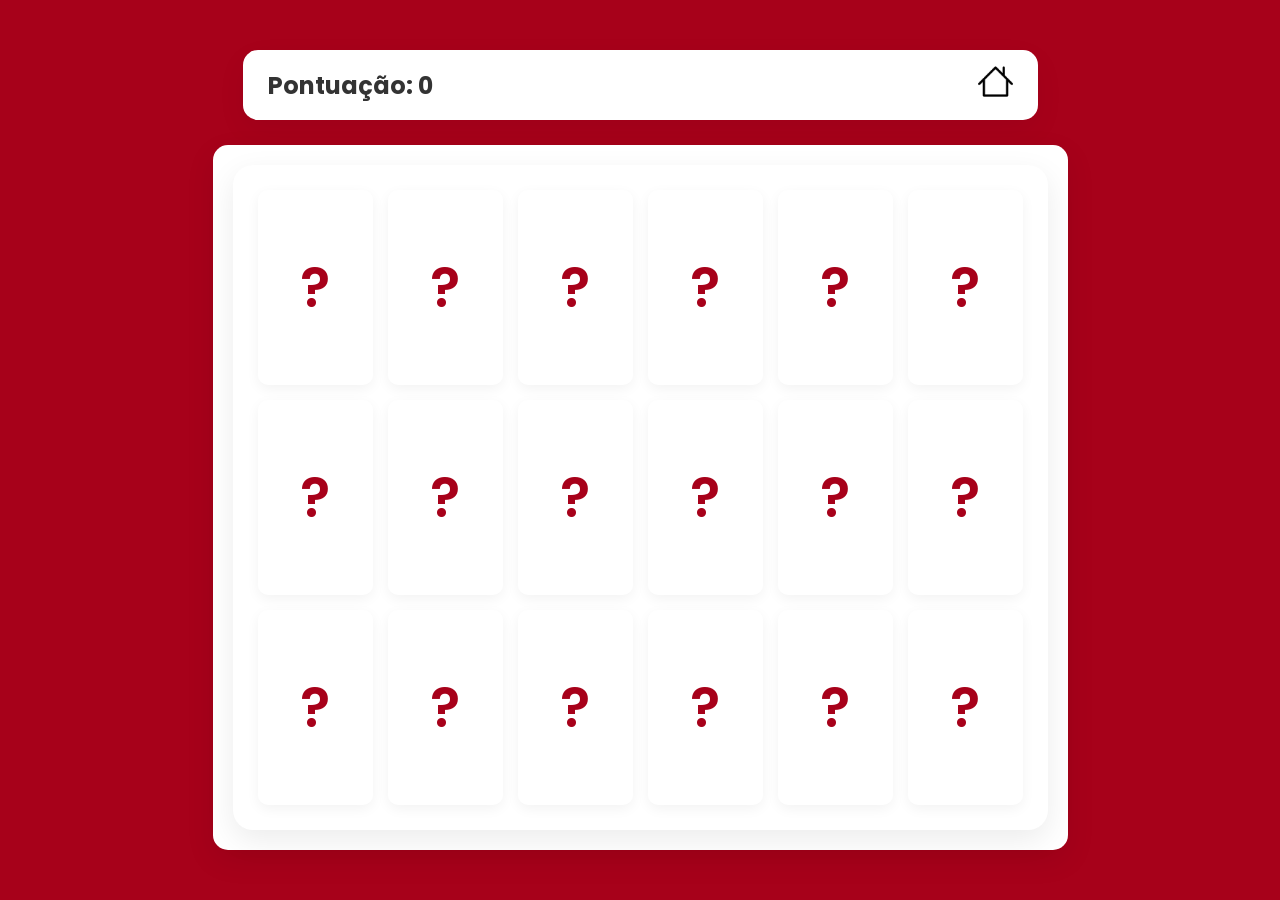
==== index.html @ 6532a793 "Att cores e testes" ====
<!DOCTYPE html>
<html lang="pt-BR">
  <head>
    <meta charset="UTF-8" />
    <meta name="viewport" content="width=device-width, initial-scale=1.0" />
    <title>Jogo da Memória - BT21</title>
    <link rel="stylesheet" href="style.css" />
    <link href="https://fonts.googleapis.com/css?family=Poppins" rel="stylesheet" />
  </head>
  <body>

    <div class="menu-topo">
      <div id="score">Pontuação: 0</div>
      <div class="home">
        <a href="enter.html">
          <img src="./res/home-bigger.png" alt="Home" />
        </a>
      </div>
    </div>

    <div class="wrapper">
      <ul class="cards">
        <li class="card">
          <div class="view front-view"><span class="material-icons">?</span></div>
          <div class="view back-view"><img src="./res/teste-1.png" alt="card-img" /></div>
        </li>
        <li class="card">
          <div class="view front-view"><span class="material-icons">?</span></div>
          <div class="view back-view"><img src="./res/teste-2.png" alt="card-img" /></div>
        </li>
        <li class="card">
          <div class="view front-view"><span class="material-icons">?</span></div>
          <div class="view back-view"><img src="./res/teste-3.png" alt="card-img" /></div>
        </li>
        <li class="card">
          <div class="view front-view"><span class="material-icons">?</span></div>
          <div class="view back-view"><img src="./res/teste-4.png" alt="card-img" /></div>
        </li>
        <li class="card">
          <div class="view front-view"><span class="material-icons">?</span></div>
          <div class="view back-view"><img src="./res/teste-5.png" alt="card-img" /></div>
        </li>
        <li class="card">
          <div class="view front-view"><span class="material-icons">?</span></div>
          <div class="view back-view"><img src="./res/teste-6.png" alt="card-img" /></div>
        </li>
        <li class="card">
          <div class="view front-view"><span class="material-icons">?</span></div>
          <div class="view back-view"><img src="./res/teste-7.png" alt="card-img" /></div>
        </li>
        <li class="card">
          <div class="view front-view"><span class="material-icons">?</span></div>
          <div class="view back-view"><img src="./res/teste-8.png" alt="card-img" /></div>
        </li>
        <li class="card">
          <div class="view front-view"><span class="material-icons">?</span></div>
          <div class="view back-view"><img src="./res/teste-9.png" alt="card-img" /></div>
        </li>
        <li class="card">
          <div class="view front-view"><span class="material-icons">?</span></div>
          <div class="view back-view"><img src="./res/teste-1.png" alt="card-img" /></div>
        </li>
        <li class="card">
          <div class="view front-view"><span class="material-icons">?</span></div>
          <div class="view back-view"><img src="./res/teste-2.png" alt="card-img" /></div>
        </li>
        <li class="card">
          <div class="view front-view"><span class="material-icons">?</span></div>
          <div class="view back-view"><img src="./res/teste-3.png" alt="card-img" /></div>
        </li>
        <li class="card">
          <div class="view front-view"><span class="material-icons">?</span></div>
          <div class="view back-view"><img src="./res/teste-4.png" alt="card-img" /></div>
        </li>
        <li class="card">
          <div class="view front-view"><span class="material-icons">?</span></div>
          <div class="view back-view"><img src="./res/teste-5.png" alt="card-img" /></div>
        </li>
        <li class="card">
          <div class="view front-view"><span class="material-icons">?</span></div>
          <div class="view back-view"><img src="./res/teste-6.png" alt="card-img" /></div>
        </li>
        <li class="card">
          <div class="view front-view"><span class="material-icons">?</span></div>
          <div class="view back-view"><img src="./res/teste-7.png" alt="card-img" /></div>
        </li>
        <li class="card">
          <div class="view front-view"><span class="material-icons">?</span></div>
          <div class="view back-view"><img src="./res/teste-8.png" alt="card-img" /></div>
        </li>
        <li class="card">
          <div class="view front-view"><span class="material-icons">?</span></div>
          <div class="view back-view"><img src="./res/teste-9.png" alt="card-img" /></div>
        </li>
      </ul>
    </div>

    <div id="modal-zoom" onclick="fecharZoom()" style="display: none; position: fixed; top: 0; left: 0; width: 100%; height: 100%; background: rgba(0,0,0,0.8); z-index: 1000; align-items: center; justify-content: center;">
    <div style="background: white; padding: 20px; border-radius: 20px; text-align: center; position: relative; max-width: 90%; max-height: 90%;">
    <img id="img-zoom" src="" alt="Carta Ampliada" style="max-width: 320px; height: auto; max-height: 70vh; border-radius: 15px; object-fit: contain; display: block; margin: 0 auto;">
    <p style="margin-top: 15px; font-size: 18px; color: #333;">Clique em qualquer lugar para fechar</p>
      </div>
    </div>

    <script src="script.js"></script>
  </body>
</html>
---- style.css ----
@import url("https://googleapis.com");

* {
  margin: 0;
  padding: 0;
  box-sizing: border-box;
  font-family: "Poppins", sans-serif;
  font-weight: 600;
}

img {
  border-radius: 10px;
}

body {
  display: flex;
  flex-direction: column; 
  align-items: center;
  justify-content: center;
  min-height: 100vh;
  background-color: rgb(167, 1, 26);
  padding: 20px;
}

.menu-topo {
  width: 100%;
  max-width: 795px; 
  height: 70px;
  background: #fff;
  border-radius: 15px;
  box-shadow: 0 10px 30px rgba(0, 0, 0, 0.05);
  padding: 0 25px;
  margin-bottom: 25px;
  display: flex;
  align-items: center;
  justify-content: space-between;
}

#score {
  font-size: 24px;
  color: #333;
  font-weight: 700;
}

.home {
  display: flex;
  align-items: center;
  justify-content: center;
}


.home img {
  height: 35px;
  width: auto;
  cursor: pointer;
  transition: transform 0.2s ease;
}

.home img:hover {
  transform: scale(1.15); 
}


.wrapper {
  padding: 20px;
  border-radius: 15px;
  background: #fff;
  box-shadow: 0 10px 30px rgba(0, 0, 0, 0.08);
}

.cards,
.card,
.view {
  display: flex;
  align-items: center;
  justify-content: center;
}

.cards {
  display: grid;
  grid-template-columns: repeat(6, 115px);  
  grid-template-rows: repeat(3, 195px);   
  gap: 15px;                               
  background: #fff;                        
  padding: 25px;
  border-radius: 20px;
  box-shadow: 0 10px 30px rgba(0, 0, 0, 0.08);
  list-style: none;
  width: fit-content;
  height: fit-content;
}

.cards .card {
  cursor: pointer;
  position: relative;
  perspective: 1000px;
  transform-style: preserve-3d;
  width: 100%;
  height: 100%;
}

.card .view {
  width: 100%;
  height: 100%;
  user-select: none;
  position: absolute;
  border-radius: 10px;
  background: #fff;
  pointer-events: none;
  backface-visibility: hidden;
  box-shadow: 0 4px 13px rgba(0, 0, 0, 0.05);
  transition: transform 0.2s linear;
}

.card .front-view span {
  color: rgb(167, 1, 26);
  font-size: 55px;
}

.card .back-view {
  transform: rotateY(-180deg);
}


.card .back-view img {
  width: 100%;
  height: 100%;
  object-fit: cover; 
  border-radius: 10px;
}

.card.flip .front-view {
  transform: rotateY(180deg);
}

.card.flip .back-view {
  transform: rotateY(0);
}

.cards .card.flip:hover {
  transform: scale(1.20); /*zoom na carta*/
  z-index: 99;           
  box-shadow: 0 15px 35px rgba(0, 0, 0, 0.2); 
}

.cards .card {
  transition: transform 0.25s ease, box-shadow 0.25s ease;
}

@media (max-width: 768px) {
  body {
    padding: 15px;
  }

  .menu-topo {
    max-width: 100%;
    height: 60px;
    padding: 0 15px;
    margin-bottom: 20px;
  }
  
  #score {
    font-size: 20px;
  }

  .home img {
    height: 28px;
  }

  .cards {
    grid-template-columns: repeat(3, 100px); 
    grid-template-rows: repeat(6, 1700px);   
    gap: 12px;
    padding: 15px;
  }
}
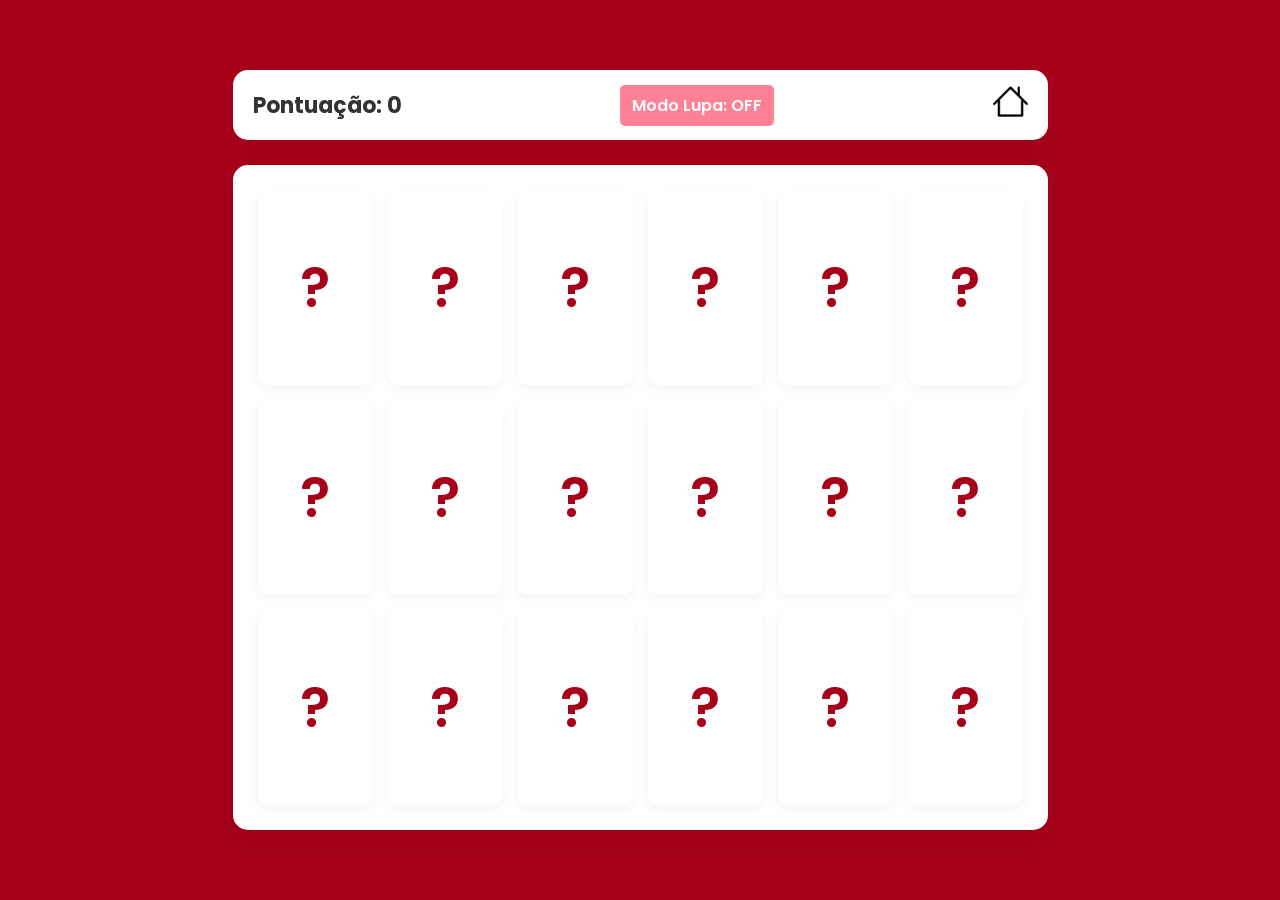
==== commit 7f504b76: "ajeitando proporções" ====
--- a/index.html
+++ b/index.html
@@ -1,107 +1,117 @@
 <!DOCTYPE html>
 <html lang="pt-BR">
-  <head>
-    <meta charset="UTF-8" />
-    <meta name="viewport" content="width=device-width, initial-scale=1.0" />
-    <title>Jogo da Memória - BT21</title>
-    <link rel="stylesheet" href="style.css" />
-    <link href="https://fonts.googleapis.com/css?family=Poppins" rel="stylesheet" />
-  </head>
-  <body>
 
-    <div class="menu-topo">
-      <div id="score">Pontuação: 0</div>
-      <div class="home">
-        <a href="enter.html">
-          <img src="./res/home-bigger.png" alt="Home" />
-        </a>
-      </div>
+<head>
+  <meta charset="UTF-8" />
+  <meta name="viewport" content="width=device-width, initial-scale=1.0" />
+  <title>Jogo da Memória - BT21</title>
+  <link rel="stylesheet" href="style.css" />
+  <link href="https://fonts.googleapis.com/css?family=Poppins" rel="stylesheet" />
+</head>
+
+<body>
+
+  <div class="menu-topo">
+    <div id="score">Pontuação: 0</div>
+    <button id="btn-lupa" onclick="toggleModoLupa()"
+      style="width: auto; height: auto; padding: 8px 12px; margin: 0; font-size: 16px; background: rgb(253, 130, 149); color: white; border: none; border-radius: 5px; cursor: pointer; transition: background 0.2s;">
+      Modo Lupa: OFF
+    </button>
+    <div class="home">
+      <a href="enter.html">
+        <img src="./res/home-bigger.png" alt="Home" />
+      </a>
     </div>
+  </div>
 
-    <div class="wrapper">
-      <ul class="cards">
-        <li class="card">
-          <div class="view front-view"><span class="material-icons">?</span></div>
-          <div class="view back-view"><img src="./res/teste-1.png" alt="card-img" /></div>
-        </li>
-        <li class="card">
-          <div class="view front-view"><span class="material-icons">?</span></div>
-          <div class="view back-view"><img src="./res/teste-2.png" alt="card-img" /></div>
-        </li>
-        <li class="card">
-          <div class="view front-view"><span class="material-icons">?</span></div>
-          <div class="view back-view"><img src="./res/teste-3.png" alt="card-img" /></div>
-        </li>
-        <li class="card">
-          <div class="view front-view"><span class="material-icons">?</span></div>
-          <div class="view back-view"><img src="./res/teste-4.png" alt="card-img" /></div>
-        </li>
-        <li class="card">
-          <div class="view front-view"><span class="material-icons">?</span></div>
-          <div class="view back-view"><img src="./res/teste-5.png" alt="card-img" /></div>
-        </li>
-        <li class="card">
-          <div class="view front-view"><span class="material-icons">?</span></div>
-          <div class="view back-view"><img src="./res/teste-6.png" alt="card-img" /></div>
-        </li>
-        <li class="card">
-          <div class="view front-view"><span class="material-icons">?</span></div>
-          <div class="view back-view"><img src="./res/teste-7.png" alt="card-img" /></div>
-        </li>
-        <li class="card">
-          <div class="view front-view"><span class="material-icons">?</span></div>
-          <div class="view back-view"><img src="./res/teste-8.png" alt="card-img" /></div>
-        </li>
-        <li class="card">
-          <div class="view front-view"><span class="material-icons">?</span></div>
-          <div class="view back-view"><img src="./res/teste-9.png" alt="card-img" /></div>
-        </li>
-        <li class="card">
-          <div class="view front-view"><span class="material-icons">?</span></div>
-          <div class="view back-view"><img src="./res/teste-1.png" alt="card-img" /></div>
-        </li>
-        <li class="card">
-          <div class="view front-view"><span class="material-icons">?</span></div>
-          <div class="view back-view"><img src="./res/teste-2.png" alt="card-img" /></div>
-        </li>
-        <li class="card">
-          <div class="view front-view"><span class="material-icons">?</span></div>
-          <div class="view back-view"><img src="./res/teste-3.png" alt="card-img" /></div>
-        </li>
-        <li class="card">
-          <div class="view front-view"><span class="material-icons">?</span></div>
-          <div class="view back-view"><img src="./res/teste-4.png" alt="card-img" /></div>
-        </li>
-        <li class="card">
-          <div class="view front-view"><span class="material-icons">?</span></div>
-          <div class="view back-view"><img src="./res/teste-5.png" alt="card-img" /></div>
-        </li>
-        <li class="card">
-          <div class="view front-view"><span class="material-icons">?</span></div>
-          <div class="view back-view"><img src="./res/teste-6.png" alt="card-img" /></div>
-        </li>
-        <li class="card">
-          <div class="view front-view"><span class="material-icons">?</span></div>
-          <div class="view back-view"><img src="./res/teste-7.png" alt="card-img" /></div>
-        </li>
-        <li class="card">
-          <div class="view front-view"><span class="material-icons">?</span></div>
-          <div class="view back-view"><img src="./res/teste-8.png" alt="card-img" /></div>
-        </li>
-        <li class="card">
-          <div class="view front-view"><span class="material-icons">?</span></div>
-          <div class="view back-view"><img src="./res/teste-9.png" alt="card-img" /></div>
-        </li>
-      </ul>
+  <div class="wrapper">
+    <ul class="cards">
+      <li class="card">
+        <div class="view front-view"><span class="material-icons">?</span></div>
+        <div class="view back-view"><img src="./res/teste-1.png" alt="card-img" /></div>
+      </li>
+      <li class="card">
+        <div class="view front-view"><span class="material-icons">?</span></div>
+        <div class="view back-view"><img src="./res/teste-2.png" alt="card-img" /></div>
+      </li>
+      <li class="card">
+        <div class="view front-view"><span class="material-icons">?</span></div>
+        <div class="view back-view"><img src="./res/teste-3.png" alt="card-img" /></div>
+      </li>
+      <li class="card">
+        <div class="view front-view"><span class="material-icons">?</span></div>
+        <div class="view back-view"><img src="./res/teste-4.png" alt="card-img" /></div>
+      </li>
+      <li class="card">
+        <div class="view front-view"><span class="material-icons">?</span></div>
+        <div class="view back-view"><img src="./res/teste-5.png" alt="card-img" /></div>
+      </li>
+      <li class="card">
+        <div class="view front-view"><span class="material-icons">?</span></div>
+        <div class="view back-view"><img src="./res/teste-6.png" alt="card-img" /></div>
+      </li>
+      <li class="card">
+        <div class="view front-view"><span class="material-icons">?</span></div>
+        <div class="view back-view"><img src="./res/teste-7.png" alt="card-img" /></div>
+      </li>
+      <li class="card">
+        <div class="view front-view"><span class="material-icons">?</span></div>
+        <div class="view back-view"><img src="./res/teste-8.png" alt="card-img" /></div>
+      </li>
+      <li class="card">
+        <div class="view front-view"><span class="material-icons">?</span></div>
+        <div class="view back-view"><img src="./res/teste-9.png" alt="card-img" /></div>
+      </li>
+      <li class="card">
+        <div class="view front-view"><span class="material-icons">?</span></div>
+        <div class="view back-view"><img src="./res/teste-1.png" alt="card-img" /></div>
+      </li>
+      <li class="card">
+        <div class="view front-view"><span class="material-icons">?</span></div>
+        <div class="view back-view"><img src="./res/teste-2.png" alt="card-img" /></div>
+      </li>
+      <li class="card">
+        <div class="view front-view"><span class="material-icons">?</span></div>
+        <div class="view back-view"><img src="./res/teste-3.png" alt="card-img" /></div>
+      </li>
+      <li class="card">
+        <div class="view front-view"><span class="material-icons">?</span></div>
+        <div class="view back-view"><img src="./res/teste-4.png" alt="card-img" /></div>
+      </li>
+      <li class="card">
+        <div class="view front-view"><span class="material-icons">?</span></div>
+        <div class="view back-view"><img src="./res/teste-5.png" alt="card-img" /></div>
+      </li>
+      <li class="card">
+        <div class="view front-view"><span class="material-icons">?</span></div>
+        <div class="view back-view"><img src="./res/teste-6.png" alt="card-img" /></div>
+      </li>
+      <li class="card">
+        <div class="view front-view"><span class="material-icons">?</span></div>
+        <div class="view back-view"><img src="./res/teste-7.png" alt="card-img" /></div>
+      </li>
+      <li class="card">
+        <div class="view front-view"><span class="material-icons">?</span></div>
+        <div class="view back-view"><img src="./res/teste-8.png" alt="card-img" /></div>
+      </li>
+      <li class="card">
+        <div class="view front-view"><span class="material-icons">?</span></div>
+        <div class="view back-view"><img src="./res/teste-9.png" alt="card-img" /></div>
+      </li>
+    </ul>
+  </div>
+
+  <div id="modal-zoom" onclick="fecharZoom()"
+    style="display: none; position: fixed; top: 0; left: 0; width: 100%; height: 100%; background: rgba(0,0,0,0.8); z-index: 1000; align-items: center; justify-content: center;">
+    <div
+      style="background: white; padding: 20px; border-radius: 20px; text-align: center; position: relative; max-width: 90%; max-height: 90%;">
+      <img id="img-zoom" src="" alt="Carta Ampliada"
+        style="max-width: 320px; height: auto; max-height: 70vh; border-radius: 15px; object-fit: contain; display: block; margin: 0 auto;">
+      <p style="margin-top: 15px; font-size: 18px; color: #333;">Clique em qualquer lugar para fechar</p>
     </div>
+  </div>
 
-    <div id="modal-zoom" onclick="fecharZoom()" style="display: none; position: fixed; top: 0; left: 0; width: 100%; height: 100%; background: rgba(0,0,0,0.8); z-index: 1000; align-items: center; justify-content: center;">
-    <div style="background: white; padding: 20px; border-radius: 20px; text-align: center; position: relative; max-width: 90%; max-height: 90%;">
-    <img id="img-zoom" src="" alt="Carta Ampliada" style="max-width: 320px; height: auto; max-height: 70vh; border-radius: 15px; object-fit: contain; display: block; margin: 0 auto;">
-    <p style="margin-top: 15px; font-size: 18px; color: #333;">Clique em qualquer lugar para fechar</p>
-      </div>
-    </div>
+  <script src="script.js"></script>
+</body>
 
-    <script src="script.js"></script>
-  </body>
-</html>
+</html>
--- a/style.css
+++ b/style.css
@@ -14,7 +14,7 @@
 
 body {
   display: flex;
-  flex-direction: column; 
+  flex-direction: column;
   align-items: center;
   justify-content: center;
   min-height: 100vh;
@@ -24,22 +24,24 @@
 
 .menu-topo {
   width: 100%;
-  max-width: 795px; 
+  max-width: 815px;
   height: 70px;
   background: #fff;
   border-radius: 15px;
   box-shadow: 0 10px 30px rgba(0, 0, 0, 0.05);
-  padding: 0 25px;
+  padding: 0 20px;
   margin-bottom: 25px;
   display: flex;
   align-items: center;
   justify-content: space-between;
+  box-sizing: border-box;
 }
 
 #score {
-  font-size: 24px;
+  font-size: 22px;
   color: #333;
   font-weight: 700;
+  white-space: nowrap;
 }
 
 .home {
@@ -57,15 +59,17 @@
 }
 
 .home img:hover {
-  transform: scale(1.15); 
+  transform: scale(1.15);
 }
 
 
 .wrapper {
-  padding: 20px;
+  padding: 25px;
   border-radius: 15px;
   background: #fff;
   box-shadow: 0 10px 30px rgba(0, 0, 0, 0.08);
+  width: fit-content;
+  height: fit-content;
 }
 
 .cards,
@@ -78,13 +82,9 @@
 
 .cards {
   display: grid;
-  grid-template-columns: repeat(6, 115px);  
-  grid-template-rows: repeat(3, 195px);   
-  gap: 15px;                               
-  background: #fff;                        
-  padding: 25px;
-  border-radius: 20px;
-  box-shadow: 0 10px 30px rgba(0, 0, 0, 0.08);
+  grid-template-columns: repeat(6, 115px);
+  grid-template-rows: repeat(3, 195px);
+  gap: 15px;
   list-style: none;
   width: fit-content;
   height: fit-content;
@@ -121,11 +121,10 @@
   transform: rotateY(-180deg);
 }
 
-
 .card .back-view img {
   width: 100%;
   height: 100%;
-  object-fit: cover; 
+  object-fit: cover;
   border-radius: 10px;
 }
 
@@ -138,9 +137,10 @@
 }
 
 .cards .card.flip:hover {
-  transform: scale(1.20); /*zoom na carta*/
-  z-index: 99;           
-  box-shadow: 0 15px 35px rgba(0, 0, 0, 0.2); 
+  transform: scale(1.20);
+  /*zoom na carta*/
+  z-index: 99;
+  box-shadow: 0 15px 35px rgba(0, 0, 0, 0.2);
 }
 
 .cards .card {
@@ -153,12 +153,12 @@
   }
 
   .menu-topo {
-    max-width: 100%;
+    max-width: 354px;
     height: 60px;
     padding: 0 15px;
     margin-bottom: 20px;
   }
-  
+
   #score {
     font-size: 20px;
   }
@@ -167,10 +167,15 @@
     height: 28px;
   }
 
-  .cards {
-    grid-template-columns: repeat(3, 100px); 
-    grid-template-rows: repeat(6, 1700px);   
-    gap: 12px;
+  .wrapper {
+    width: 354px;
     padding: 15px;
   }
-}
+
+  .cards {
+    grid-template-columns: repeat(3, 100px);
+    grid-template-rows: repeat(6, 170px);
+    gap: 12px;
+    padding: 0;
+  }
+}
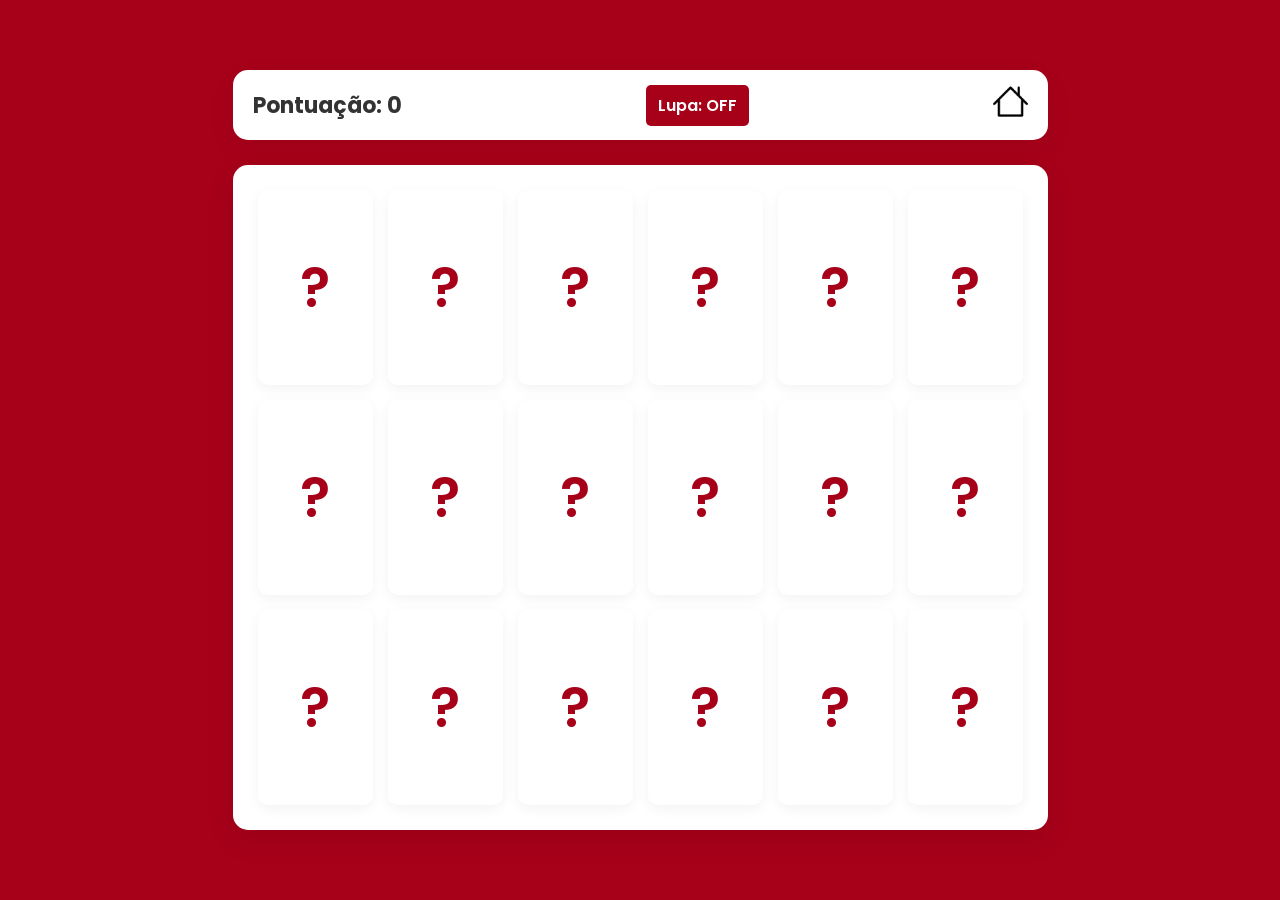
==== commit 785c50b7: "arrumando acervo" ====
--- a/index.html
+++ b/index.html
@@ -14,8 +14,8 @@
   <div class="menu-topo">
     <div id="score">Pontuação: 0</div>
     <button id="btn-lupa" onclick="toggleModoLupa()"
-      style="width: auto; height: auto; padding: 8px 12px; margin: 0; font-size: 16px; background: rgb(253, 130, 149); color: white; border: none; border-radius: 5px; cursor: pointer; transition: background 0.2s;">
-      Modo Lupa: OFF
+      style="width: auto; height: auto; padding: 8px 12px; margin: 0; font-size: 16px; background: rgb(167, 1, 26);; color: white; border: none; border-radius: 5px; cursor: pointer; transition: background 0.2s;">
+     Lupa: OFF
     </button>
     <div class="home">
       <a href="enter.html">
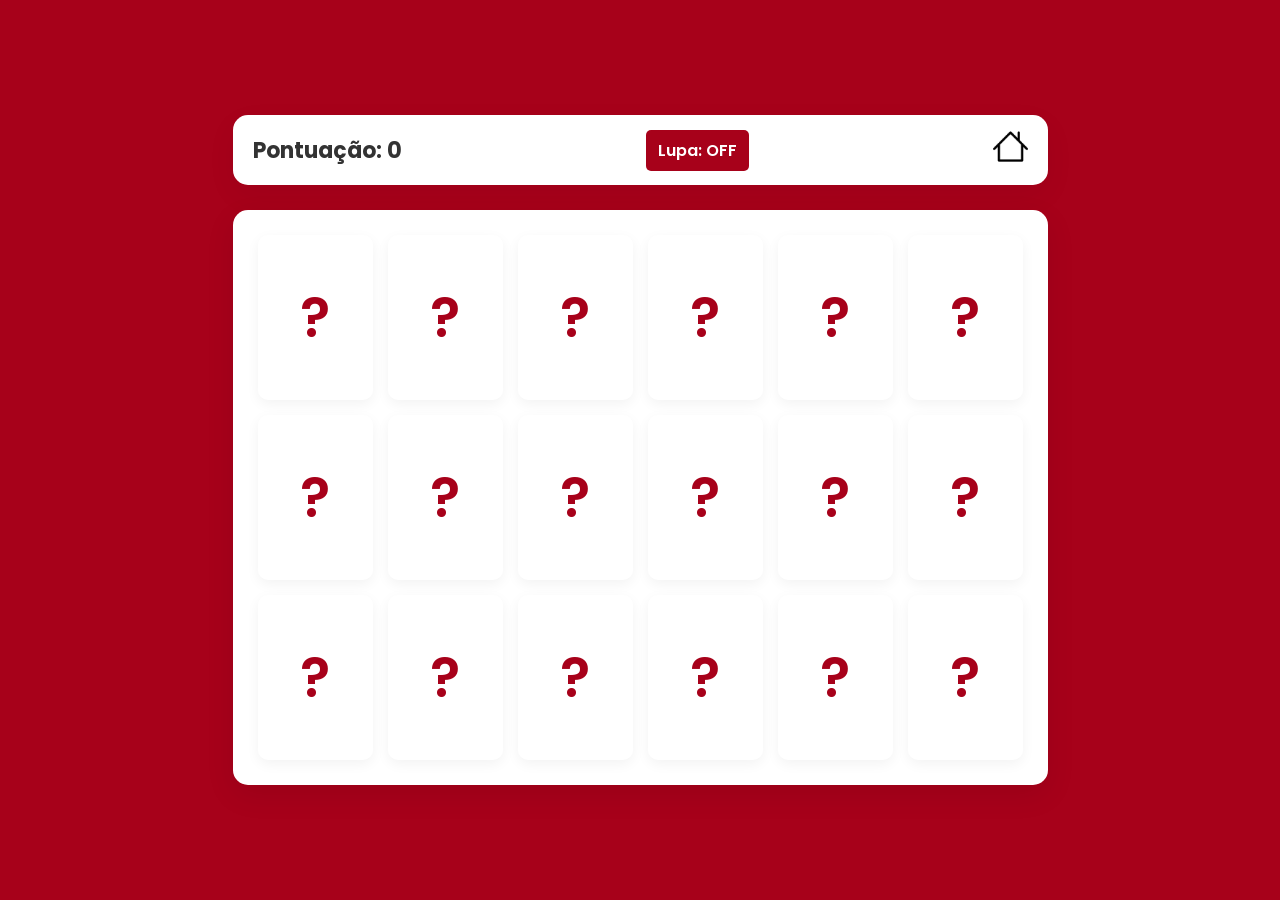
==== commit 1fe494ad: "ajeitando" ====
--- a/index.html
+++ b/index.html
@@ -4,7 +4,7 @@
 <head>
   <meta charset="UTF-8" />
   <meta name="viewport" content="width=device-width, initial-scale=1.0" />
-  <title>Jogo da Memória - BT21</title>
+  <title>Jogo da Memória - Personalidades Negras do Sul do Brasil</title>
   <link rel="stylesheet" href="style.css" />
   <link href="https://fonts.googleapis.com/css?family=Poppins" rel="stylesheet" />
 </head>
@@ -15,7 +15,7 @@
     <div id="score">Pontuação: 0</div>
     <button id="btn-lupa" onclick="toggleModoLupa()"
       style="width: auto; height: auto; padding: 8px 12px; margin: 0; font-size: 16px; background: rgb(167, 1, 26);; color: white; border: none; border-radius: 5px; cursor: pointer; transition: background 0.2s;">
-     Lupa: OFF
+      Lupa: OFF
     </button>
     <div class="home">
       <a href="enter.html">
@@ -28,31 +28,31 @@
     <ul class="cards">
       <li class="card">
         <div class="view front-view"><span class="material-icons">?</span></div>
-        <div class="view back-view"><img src="./res/teste-1.png" alt="card-img" /></div>
+        <div class="view back-view"><img src="./res/carta-1.png" alt="card-img" /></div>
       </li>
       <li class="card">
         <div class="view front-view"><span class="material-icons">?</span></div>
-        <div class="view back-view"><img src="./res/teste-2.png" alt="card-img" /></div>
+        <div class="view back-view"><img src="./res/carta-2.png" alt="card-img" /></div>
       </li>
       <li class="card">
         <div class="view front-view"><span class="material-icons">?</span></div>
-        <div class="view back-view"><img src="./res/teste-3.png" alt="card-img" /></div>
+        <div class="view back-view"><img src="./res/carta-3.png" alt="card-img" /></div>
       </li>
       <li class="card">
         <div class="view front-view"><span class="material-icons">?</span></div>
-        <div class="view back-view"><img src="./res/teste-4.png" alt="card-img" /></div>
+        <div class="view back-view"><img src="./res/carta-4.png" alt="card-img" /></div>
       </li>
       <li class="card">
         <div class="view front-view"><span class="material-icons">?</span></div>
-        <div class="view back-view"><img src="./res/teste-5.png" alt="card-img" /></div>
+        <div class="view back-view"><img src="./res/carta-5.png" alt="card-img" /></div>
       </li>
       <li class="card">
         <div class="view front-view"><span class="material-icons">?</span></div>
-        <div class="view back-view"><img src="./res/teste-6.png" alt="card-img" /></div>
+        <div class="view back-view"><img src="./res/carta-6.png" alt="card-img" /></div>
       </li>
       <li class="card">
         <div class="view front-view"><span class="material-icons">?</span></div>
-        <div class="view back-view"><img src="./res/teste-7.png" alt="card-img" /></div>
+        <div class="view back-view"><img src="./res/carta-7.png" alt="card-img" /></div>
       </li>
       <li class="card">
         <div class="view front-view"><span class="material-icons">?</span></div>
@@ -60,35 +60,36 @@
       </li>
       <li class="card">
         <div class="view front-view"><span class="material-icons">?</span></div>
-        <div class="view back-view"><img src="./res/teste-9.png" alt="card-img" /></div>
+        <div class="view back-view"><img src="./res/carta-9.png" alt="card-img" /></div>
+      </li>
+
+      <li class="card">
+        <div class="view front-view"><span class="material-icons">?</span></div>
+        <div class="view back-view"><img src="./res/carta-1.png" alt="card-img" /></div>
       </li>
       <li class="card">
         <div class="view front-view"><span class="material-icons">?</span></div>
-        <div class="view back-view"><img src="./res/teste-1.png" alt="card-img" /></div>
+        <div class="view back-view"><img src="./res/carta-2.png" alt="card-img" /></div>
       </li>
       <li class="card">
         <div class="view front-view"><span class="material-icons">?</span></div>
-        <div class="view back-view"><img src="./res/teste-2.png" alt="card-img" /></div>
+        <div class="view back-view"><img src="./res/carta-3.png" alt="card-img" /></div>
       </li>
       <li class="card">
         <div class="view front-view"><span class="material-icons">?</span></div>
-        <div class="view back-view"><img src="./res/teste-3.png" alt="card-img" /></div>
+        <div class="view back-view"><img src="./res/carta-4.png" alt="card-img" /></div>
       </li>
       <li class="card">
         <div class="view front-view"><span class="material-icons">?</span></div>
-        <div class="view back-view"><img src="./res/teste-4.png" alt="card-img" /></div>
+        <div class="view back-view"><img src="./res/carta-5.png" alt="card-img" /></div>
       </li>
       <li class="card">
         <div class="view front-view"><span class="material-icons">?</span></div>
-        <div class="view back-view"><img src="./res/teste-5.png" alt="card-img" /></div>
+        <div class="view back-view"><img src="./res/carta-6.png" alt="card-img" /></div>
       </li>
       <li class="card">
         <div class="view front-view"><span class="material-icons">?</span></div>
-        <div class="view back-view"><img src="./res/teste-6.png" alt="card-img" /></div>
-      </li>
-      <li class="card">
-        <div class="view front-view"><span class="material-icons">?</span></div>
-        <div class="view back-view"><img src="./res/teste-7.png" alt="card-img" /></div>
+        <div class="view back-view"><img src="./res/carta-7.png" alt="card-img" /></div>
       </li>
       <li class="card">
         <div class="view front-view"><span class="material-icons">?</span></div>
@@ -96,18 +97,49 @@
       </li>
       <li class="card">
         <div class="view front-view"><span class="material-icons">?</span></div>
-        <div class="view back-view"><img src="./res/teste-9.png" alt="card-img" /></div>
+        <div class="view back-view"><img src="./res/carta-9.png" alt="card-img" /></div>
       </li>
     </ul>
   </div>
 
-  <div id="modal-zoom" onclick="fecharZoom()"
-    style="display: none; position: fixed; top: 0; left: 0; width: 100%; height: 100%; background: rgba(0,0,0,0.8); z-index: 1000; align-items: center; justify-content: center;">
+  <div id="modal-zoom" onclick="fecharZoom()" style="display: none; position: fixed; top: 0; left: 0; width: 100%; height: 100%; background: rgba(0,0,0,0.8); 
+    z-index: 1000; align-items: center; justify-content: center; padding: 15px; cursor: pointer;">
+
     <div
-      style="background: white; padding: 20px; border-radius: 20px; text-align: center; position: relative; max-width: 90%; max-height: 90%;">
-      <img id="img-zoom" src="" alt="Carta Ampliada"
-        style="max-width: 320px; height: auto; max-height: 70vh; border-radius: 15px; object-fit: contain; display: block; margin: 0 auto;">
-      <p style="margin-top: 15px; font-size: 18px; color: #333;">Clique em qualquer lugar para fechar</p>
+      style="background: white; padding: 25px; border-radius: 20px; text-align: center; position: relative; 
+    max-width: 420px; width: 100%; max-height: 85vh; overflow-y: auto; box-shadow: 0 10px 40px rgba(0,0,0,0.3); cursor: default;"
+      onclick="event.stopPropagation()">
+
+      <img id="img-zoom" src="" alt="Carta Ampliada" style="max-width: 140px; 
+      height: auto; border-radius: 12px; object-fit: contain; display: block; margin: 0 auto;">
+
+      <p id="texto-zoom" style="margin-top: 15px; font-size: 24px; font-weight: 800; color: #333;"></p>
+
+      <div style="display: flex; justify-content: center; gap: 12px; margin-top: 14px;">
+        <button onclick="mudarTamanhoFonte(-2)" aria-label="Diminuir fonte"
+          style="padding: 8px 18px; background: #eee; color: #333; border: 1px solid #ccc; border-radius: 8px; font-size: 16px; font-weight: 700; cursor: pointer;">
+          A-
+        </button>
+        <button onclick="mudarTamanhoFonte(2)" aria-label="Aumentar fonte"
+          style="padding: 8px 18px; background: #eee; color: #333; border: 1px solid #ccc; border-radius: 8px; font-size: 16px; font-weight: 700; cursor: pointer;">
+          A+
+        </button>
+      </div>
+
+      <p id="biografia-zoom"
+        style="margin-top: 14px; font-size: 14px; font-weight: 500; color: #444; line-height: 1.5; text-align: justify; padding: 0 5px; font-family: system-ui, sans-serif;">
+      </p>
+
+      <button id="btn-ouvir" onclick="lerBiografia()"
+        style="margin-top: 18px; margin-right: 10px; padding: 10px 22px; background: rgb(255, 153, 0); color: white; border: none; border-radius: 8px; font-size: 16px; font-weight: 700; cursor: pointer;">
+        Ouvir Texto
+      </button>
+
+      <button onclick="fecharZoom()"
+        style="margin-top: 18px; padding: 10px 24px; background: rgb(167, 1, 26); color: white; border: none; border-radius: 8px; font-size: 16px; font-weight: 700; cursor: pointer;">
+        Fechar
+      </button>
+
     </div>
   </div>
 
--- a/style.css
+++ b/style.css
@@ -83,7 +83,7 @@
 .cards {
   display: grid;
   grid-template-columns: repeat(6, 115px);
-  grid-template-rows: repeat(3, 195px);
+  grid-template-rows: repeat(3, 165px);
   gap: 15px;
   list-style: none;
   width: fit-content;
@@ -147,6 +147,45 @@
   transition: transform 0.25s ease, box-shadow 0.25s ease;
 }
 
+#modal-zoom {
+  z-index: 10000 !important; 
+}
+
+#biografia-zoom {
+  font-family: system-ui, sans-serif;
+}
+
+.particula {
+  position: fixed;
+  width: 16px; 
+  height: 16px;
+  border-radius: 50%;
+  pointer-events: none;
+  z-index: 999;
+  animation: estourar 0.8s ease-out forwards; 
+}
+
+
+@keyframes estourar {
+  0% {
+    transform: translate(0, 0) scale(1);
+    opacity: 1;
+  }
+  100% {
+    transform: translate(var(--x), var(--y)) scale(0);
+    opacity: 0;
+  }
+}
+
+.cards .card.acertou {
+  animation: piscarVitoria 0.4s ease-in-out;
+}
+
+@keyframes piscarVitoria {
+  0%, 100% { transform: scale(1); filter: brightness(1); }
+  50% { transform: scale(1.08); filter: brightness(1.3); }
+}
+
 @media (max-width: 768px) {
   body {
     padding: 15px;
@@ -174,7 +213,7 @@
 
   .cards {
     grid-template-columns: repeat(3, 100px);
-    grid-template-rows: repeat(6, 170px);
+    grid-template-rows: repeat(6, 145px);
     gap: 12px;
     padding: 0;
   }
